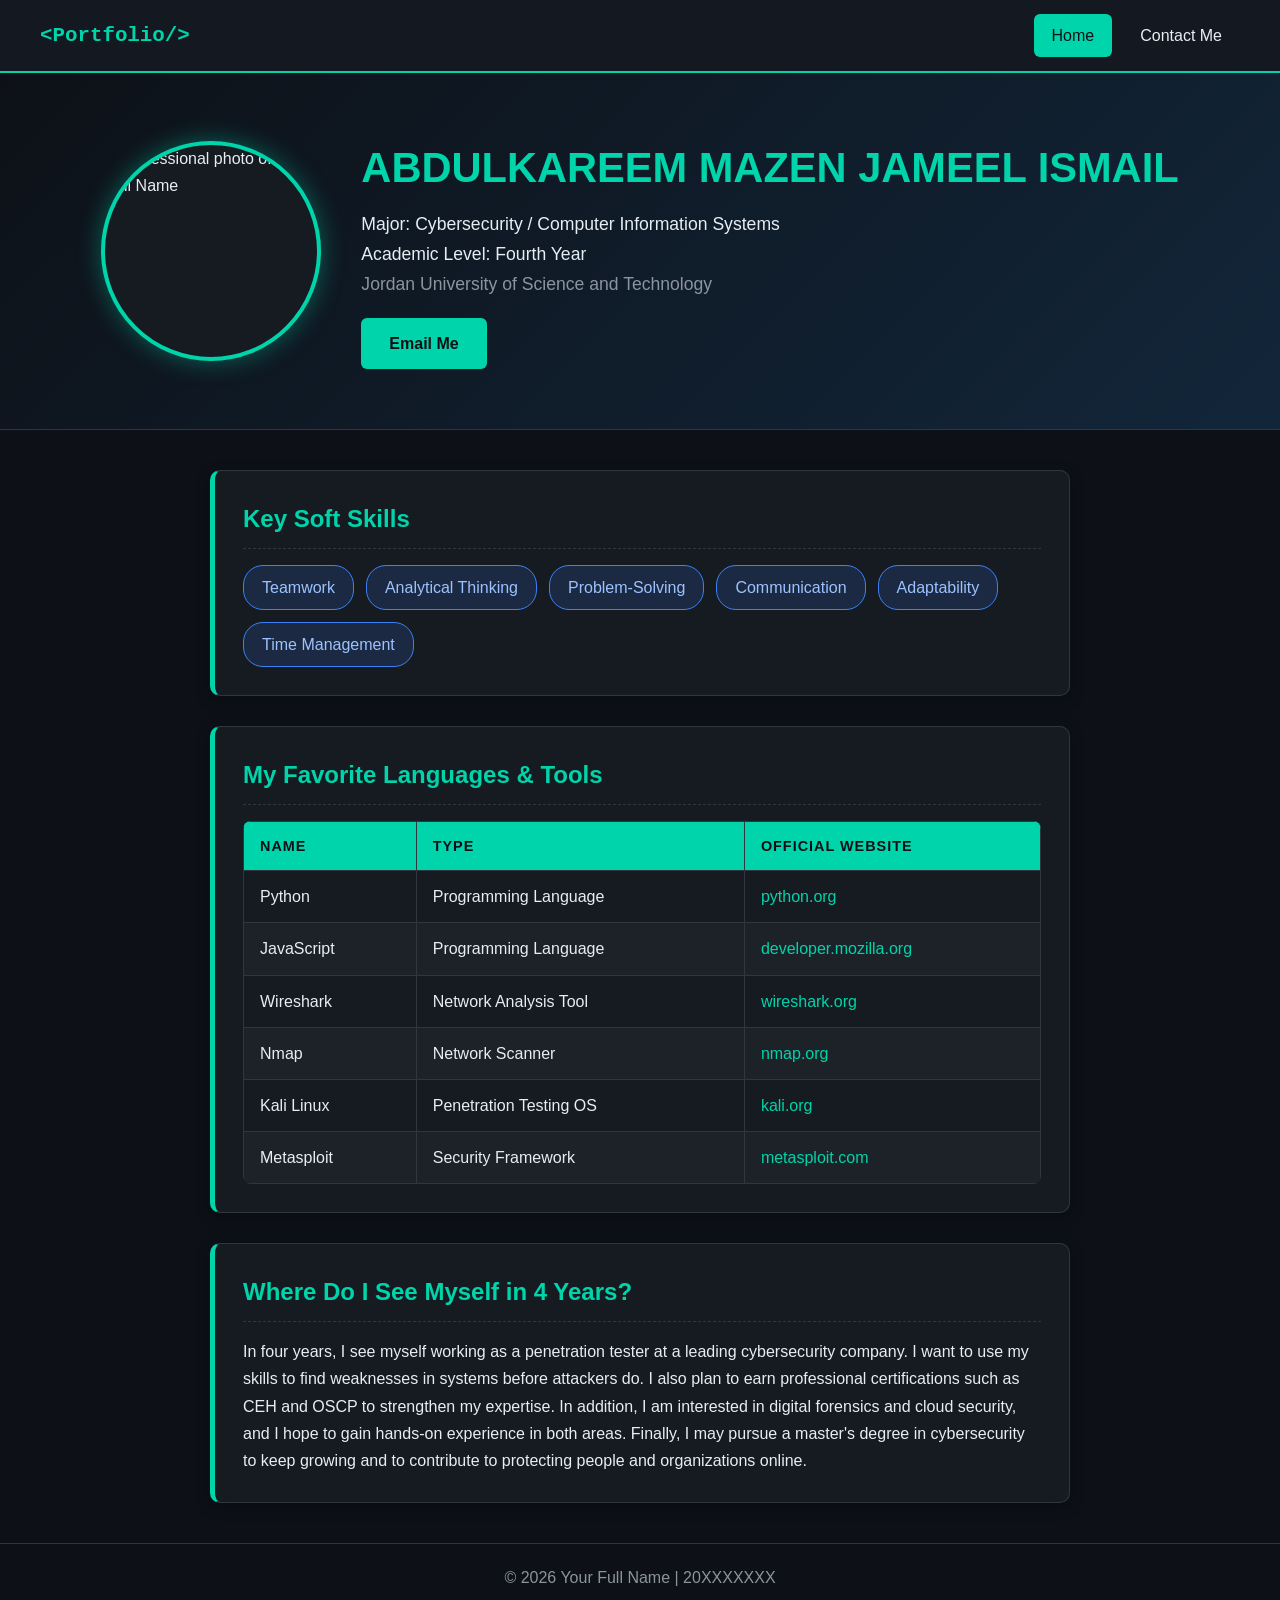
==== index.html @ eff6763c "Add files via upload" ====
<!DOCTYPE html>
<html lang="en">
<head>
  <meta charset="UTF-8">
  <meta name="viewport" content="width=device-width, initial-scale=1.0">
  <title> 179864 - ABDULKAREEM MAZEN JAMEEL ISMAIL | Portfolio</title>
  <link rel="stylesheet" href="style.css">
</head>
<body>

  <nav class="navbar">
    <span class="logo">&lt;Portfolio/&gt;</span>
    <ul class="menu">
      <li><a href="index.html" class="active">Home</a></li>
      <li><a href="contact.html">Contact Me</a></li>
    </ul>
  </nav>

  <header class="hero">
    <img src="photo.jpg" alt="Professional photo of Your Full Name" class="profile-photo">
    <div class="hero-text">
      <h1>ABDULKAREEM MAZEN JAMEEL ISMAIL</h1>
      <p class="major">Major: Cybersecurity / Computer Information Systems</p>
      <p class="level">Academic Level: Fourth Year</p>
      <p class="university">Jordan University of Science and Technology</p>
      <a class="btn" href="amismail24@cit.just.edu.jo">Email Me</a>
    </div>
  </header>

  <main>

    <section class="card">
      <h2>Key Soft Skills</h2>
      <ul class="skills">
        <li>Teamwork</li>
        <li>Analytical Thinking</li>
        <li>Problem-Solving</li>
        <li>Communication</li>
        <li>Adaptability</li>
        <li>Time Management</li>
      </ul>
    </section>

    <section class="card">
      <h2>My Favorite Languages &amp; Tools</h2>
      <table>
        <thead>
          <tr>
            <th>Name</th>
            <th>Type</th>
            <th>Official Website</th>
          </tr>
        </thead>
        <tbody>
          <tr>
            <td>Python</td>
            <td>Programming Language</td>
            <td><a href="https://www.python.org" target="_blank" rel="noopener">python.org</a></td>
          </tr>
          <tr>
            <td>JavaScript</td>
            <td>Programming Language</td>
            <td><a href="https://developer.mozilla.org/en-US/docs/Web/JavaScript" target="_blank" rel="noopener">developer.mozilla.org</a></td>
          </tr>
          <tr>
            <td>Wireshark</td>
            <td>Network Analysis Tool</td>
            <td><a href="https://www.wireshark.org" target="_blank" rel="noopener">wireshark.org</a></td>
          </tr>
          <tr>
            <td>Nmap</td>
            <td>Network Scanner</td>
            <td><a href="https://nmap.org" target="_blank" rel="noopener">nmap.org</a></td>
          </tr>
          <tr>
            <td>Kali Linux</td>
            <td>Penetration Testing OS</td>
            <td><a href="https://www.kali.org" target="_blank" rel="noopener">kali.org</a></td>
          </tr>
          <tr>
            <td>Metasploit</td>
            <td>Security Framework</td>
            <td><a href="https://www.metasploit.com" target="_blank" rel="noopener">metasploit.com</a></td>
          </tr>
        </tbody>
      </table>
    </section>

    <section class="card">
      <h2>Where Do I See Myself in 4 Years?</h2>
      <p>
        In four years, I see myself working as a penetration tester at a leading cybersecurity company.
        I want to use my skills to find weaknesses in systems before attackers do.
        I also plan to earn professional certifications such as CEH and OSCP to strengthen my expertise.
        In addition, I am interested in digital forensics and cloud security, and I hope to gain hands-on experience in both areas.
        Finally, I may pursue a master's degree in cybersecurity to keep growing and to contribute to protecting people and organizations online.
      </p>
    </section>

  </main>

  <footer>
    <p>&copy; 2026 Your Full Name | 20XXXXXXX</p>
  </footer>

</body>
</html>
---- style.css ----
:root {
  --bg: #0d1117;
  --card: #161b22;
  --border: #30363d;
  --text: #e6edf3;
  --muted: #8b949e;
  --accent: #00d4aa;
  --accent-2: #3b82f6;
}

* {
  box-sizing: border-box;
  margin: 0;
  padding: 0;
}

html {
  scroll-behavior: smooth;
}

body {
  font-family: "Segoe UI", Tahoma, Arial, sans-serif;
  background-color: var(--bg);
  color: var(--text);
  line-height: 1.7;
}

a {
  color: var(--accent);
  text-decoration: none;
}

a:hover {
  text-decoration: underline;
}

.navbar {
  position: sticky;
  top: 0;
  z-index: 10;
  display: flex;
  justify-content: space-between;
  align-items: center;
  padding: 14px 40px;
  background-color: rgba(22, 27, 34, 0.95);
  border-bottom: 2px solid var(--accent);
}

.logo {
  font-family: "Courier New", monospace;
  font-size: 1.3rem;
  font-weight: bold;
  color: var(--accent);
}

.menu {
  display: flex;
  gap: 10px;
  list-style: none;
}

.menu a {
  display: block;
  padding: 8px 18px;
  color: var(--text);
  border-radius: 6px;
  transition: background-color 0.3s, color 0.3s;
}

.menu a:hover,
.menu a.active {
  background-color: var(--accent);
  color: var(--bg);
  text-decoration: none;
}

.hero {
  display: flex;
  align-items: center;
  justify-content: center;
  gap: 40px;
  flex-wrap: wrap;
  padding: 60px 20px;
  background: linear-gradient(135deg, #0d1117 0%, #12263a 100%);
  border-bottom: 1px solid var(--border);
}

.profile-photo {
  width: 220px;
  height: 220px;
  object-fit: cover;
  border-radius: 50%;
  border: 4px solid var(--accent);
  box-shadow: 0 0 25px rgba(0, 212, 170, 0.4);
  background-color: var(--card);
}

.hero-text h1 {
  font-size: 2.6rem;
  color: var(--accent);
  margin-bottom: 6px;
}

.hero-text p {
  font-size: 1.1rem;
  color: var(--text);
}

.hero-text .university {
  color: var(--muted);
  margin-bottom: 18px;
}

main {
  max-width: 900px;
  margin: 40px auto;
  padding: 0 20px;
}

.card {
  background-color: var(--card);
  border: 1px solid var(--border);
  border-left: 5px solid var(--accent);
  border-radius: 10px;
  padding: 28px;
  margin-bottom: 30px;
  box-shadow: 0 4px 14px rgba(0, 0, 0, 0.35);
  transition: transform 0.3s;
}

.card:hover {
  transform: translateY(-4px);
}

.card h2 {
  color: var(--accent);
  margin-bottom: 16px;
  padding-bottom: 8px;
  border-bottom: 1px dashed var(--border);
}

.skills {
  display: flex;
  flex-wrap: wrap;
  gap: 12px;
  list-style: none;
}

.skills li {
  padding: 8px 18px;
  background-color: rgba(59, 130, 246, 0.15);
  border: 1px solid var(--accent-2);
  border-radius: 20px;
  color: #9cc2ff;
  transition: background-color 0.3s;
}

.skills li:hover {
  background-color: var(--accent-2);
  color: #fff;
}

table {
  width: 100%;
  border-collapse: collapse;
  overflow: hidden;
  border-radius: 8px;
}

th,
td {
  padding: 12px 16px;
  text-align: left;
  border: 1px solid var(--border);
}

th {
  background-color: var(--accent);
  color: var(--bg);
  text-transform: uppercase;
  letter-spacing: 1px;
  font-size: 0.9rem;
}

tbody tr:nth-child(even) {
  background-color: rgba(255, 255, 255, 0.03);
}

tbody tr:hover {
  background-color: rgba(0, 212, 170, 0.12);
}

.btn {
  display: inline-block;
  padding: 12px 28px;
  background-color: var(--accent);
  color: var(--bg);
  font-size: 1rem;
  font-weight: bold;
  border: none;
  border-radius: 6px;
  cursor: pointer;
  transition: background-color 0.3s, transform 0.2s;
}

.btn:hover {
  background-color: #00f0c4;
  transform: scale(1.05);
  text-decoration: none;
}

.form-card {
  max-width: 600px;
  margin: 0 auto 30px;
}

.subtitle {
  color: var(--muted);
  margin-bottom: 20px;
}

form label {
  display: block;
  margin: 14px 0 6px;
  font-weight: 600;
}

form input,
form select,
form textarea {
  width: 100%;
  padding: 10px 12px;
  font-family: inherit;
  font-size: 1rem;
  color: var(--text);
  background-color: var(--bg);
  border: 1px solid var(--border);
  border-radius: 6px;
  outline: none;
  transition: border-color 0.3s, box-shadow 0.3s;
}

form input:focus,
form select:focus,
form textarea:focus {
  border-color: var(--accent);
  box-shadow: 0 0 6px rgba(0, 212, 170, 0.5);
}

.error {
  min-height: 24px;
  margin: 12px 0;
  color: #ff6b6b;
  font-weight: 600;
}

footer {
  text-align: center;
  padding: 20px;
  color: var(--muted);
  border-top: 1px solid var(--border);
}

@media (max-width: 600px) {
  .navbar {
    padding: 12px 16px;
  }

  .hero-text {
    text-align: center;
  }

  .hero-text h1 {
    font-size: 2rem;
  }

  th,
  td {
    padding: 8px;
    font-size: 0.9rem;
  }
}
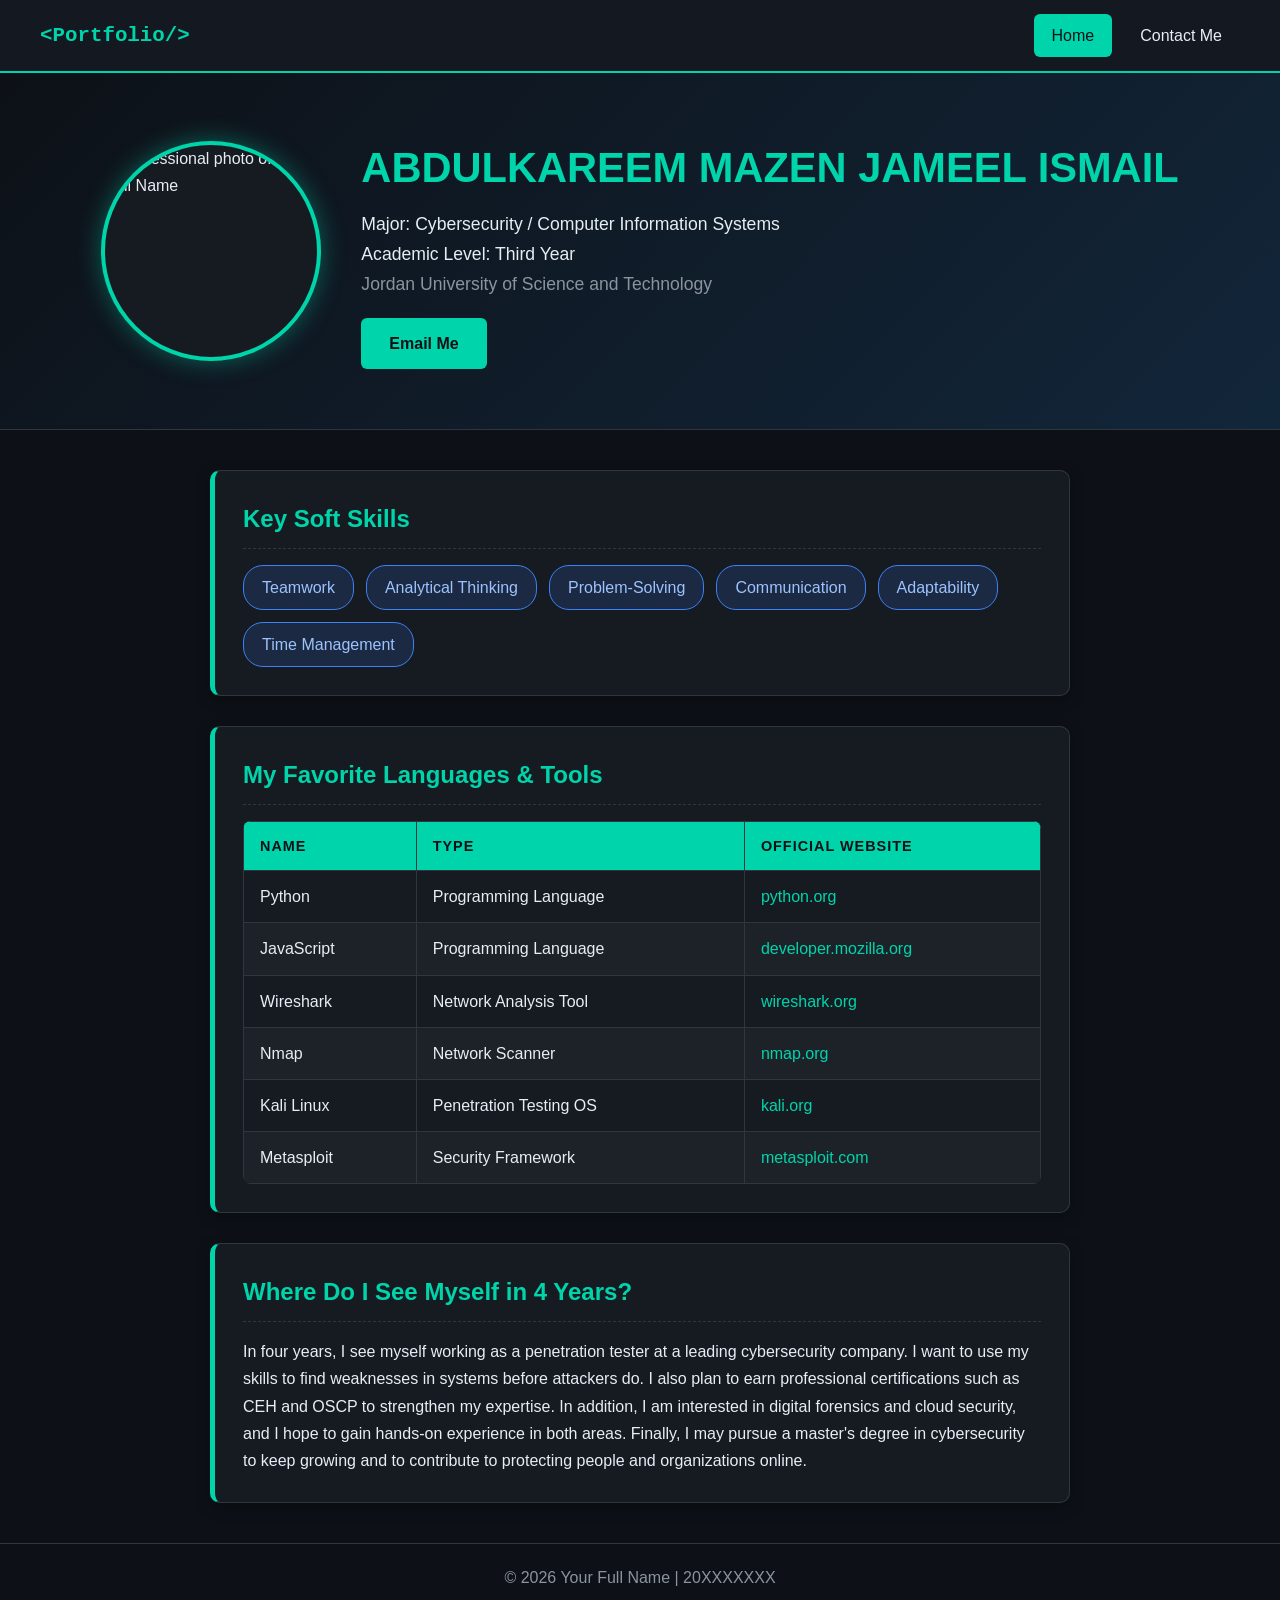
==== commit b02b5a5a: "Update index.html" ====
--- a/index.html
+++ b/index.html
@@ -21,7 +21,7 @@
     <div class="hero-text">
       <h1>ABDULKAREEM MAZEN JAMEEL ISMAIL</h1>
       <p class="major">Major: Cybersecurity / Computer Information Systems</p>
-      <p class="level">Academic Level: Fourth Year</p>
+      <p class="level">Academic Level: Third Year</p>
       <p class="university">Jordan University of Science and Technology</p>
       <a class="btn" href="amismail24@cit.just.edu.jo">Email Me</a>
     </div>
@@ -104,4 +104,4 @@
   </footer>
 
 </body>
-</html>+</html>
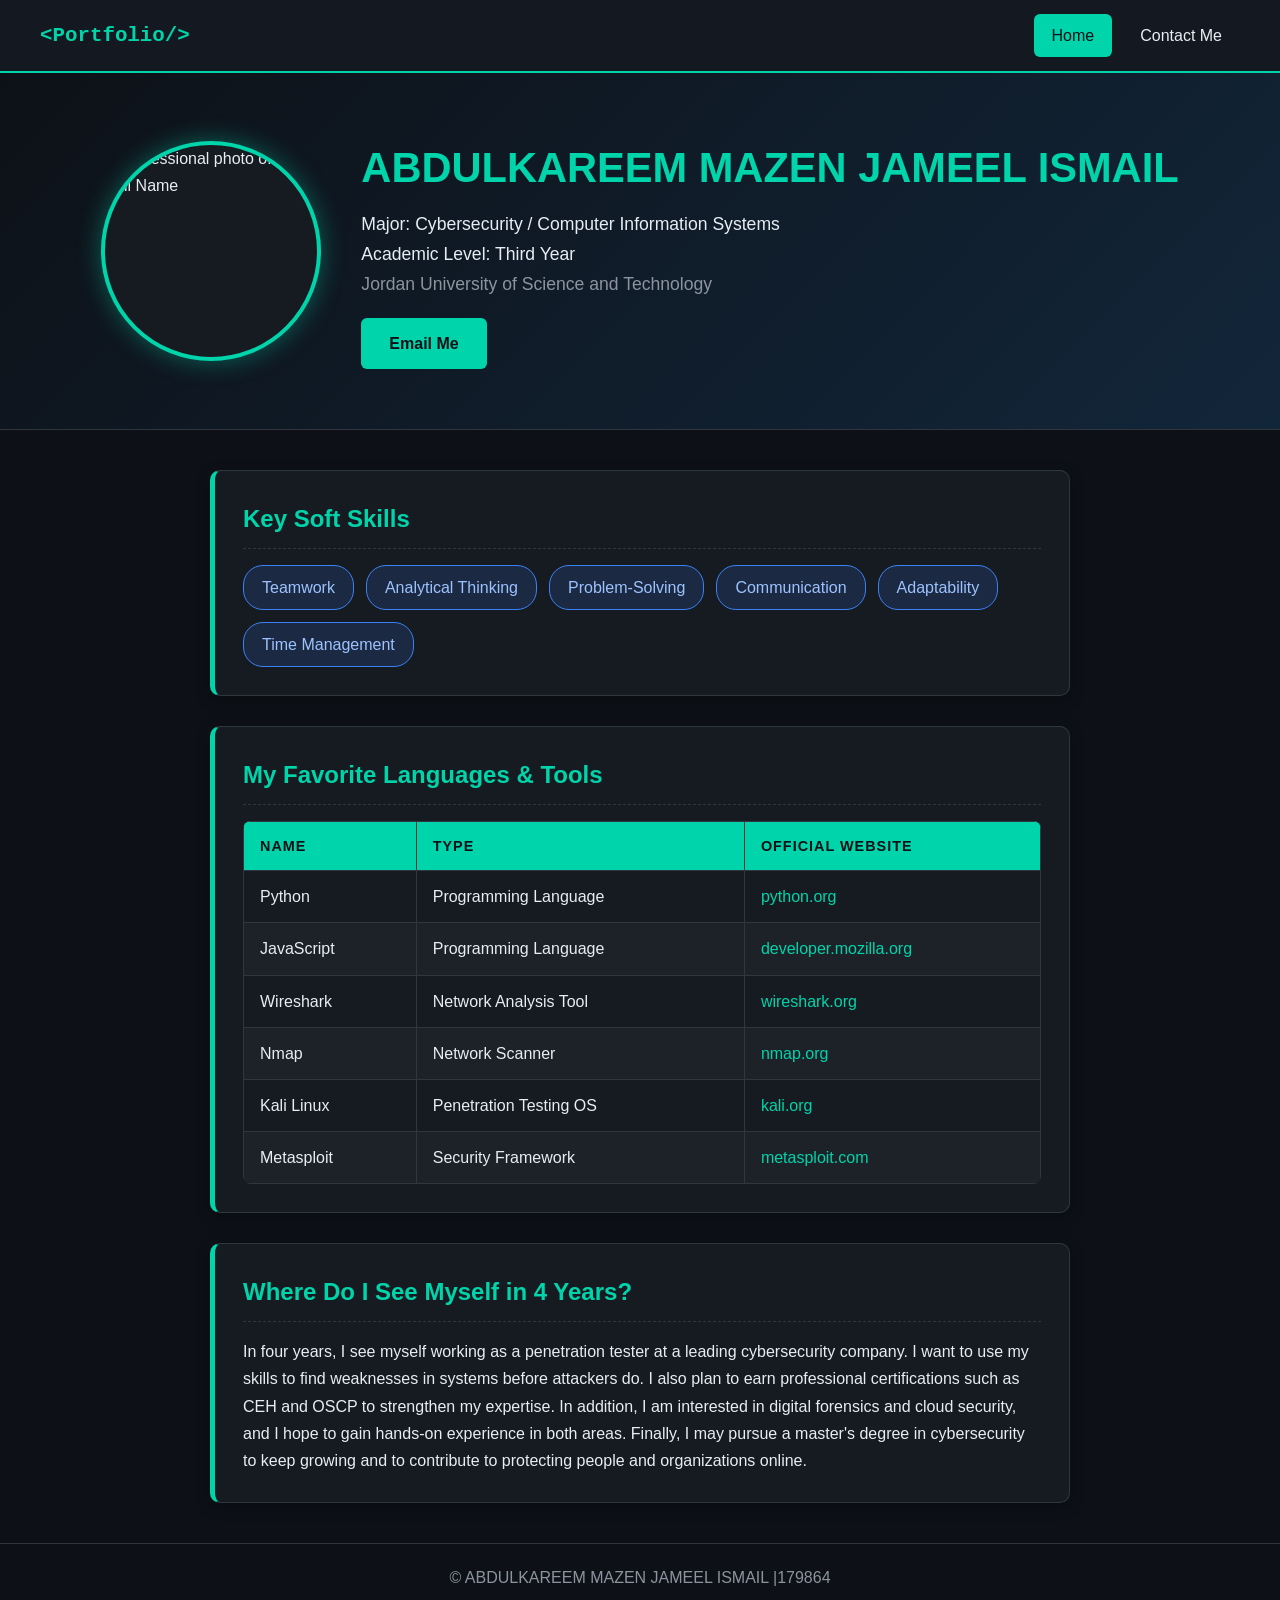
==== commit 55b9a268: "Update index.html" ====
--- a/index.html
+++ b/index.html
@@ -100,7 +100,7 @@
   </main>
 
   <footer>
-    <p>&copy; 2026 Your Full Name | 20XXXXXXX</p>
+    <p>&copy; ABDULKAREEM MAZEN JAMEEL ISMAIL |179864 </p>
   </footer>
 
 </body>
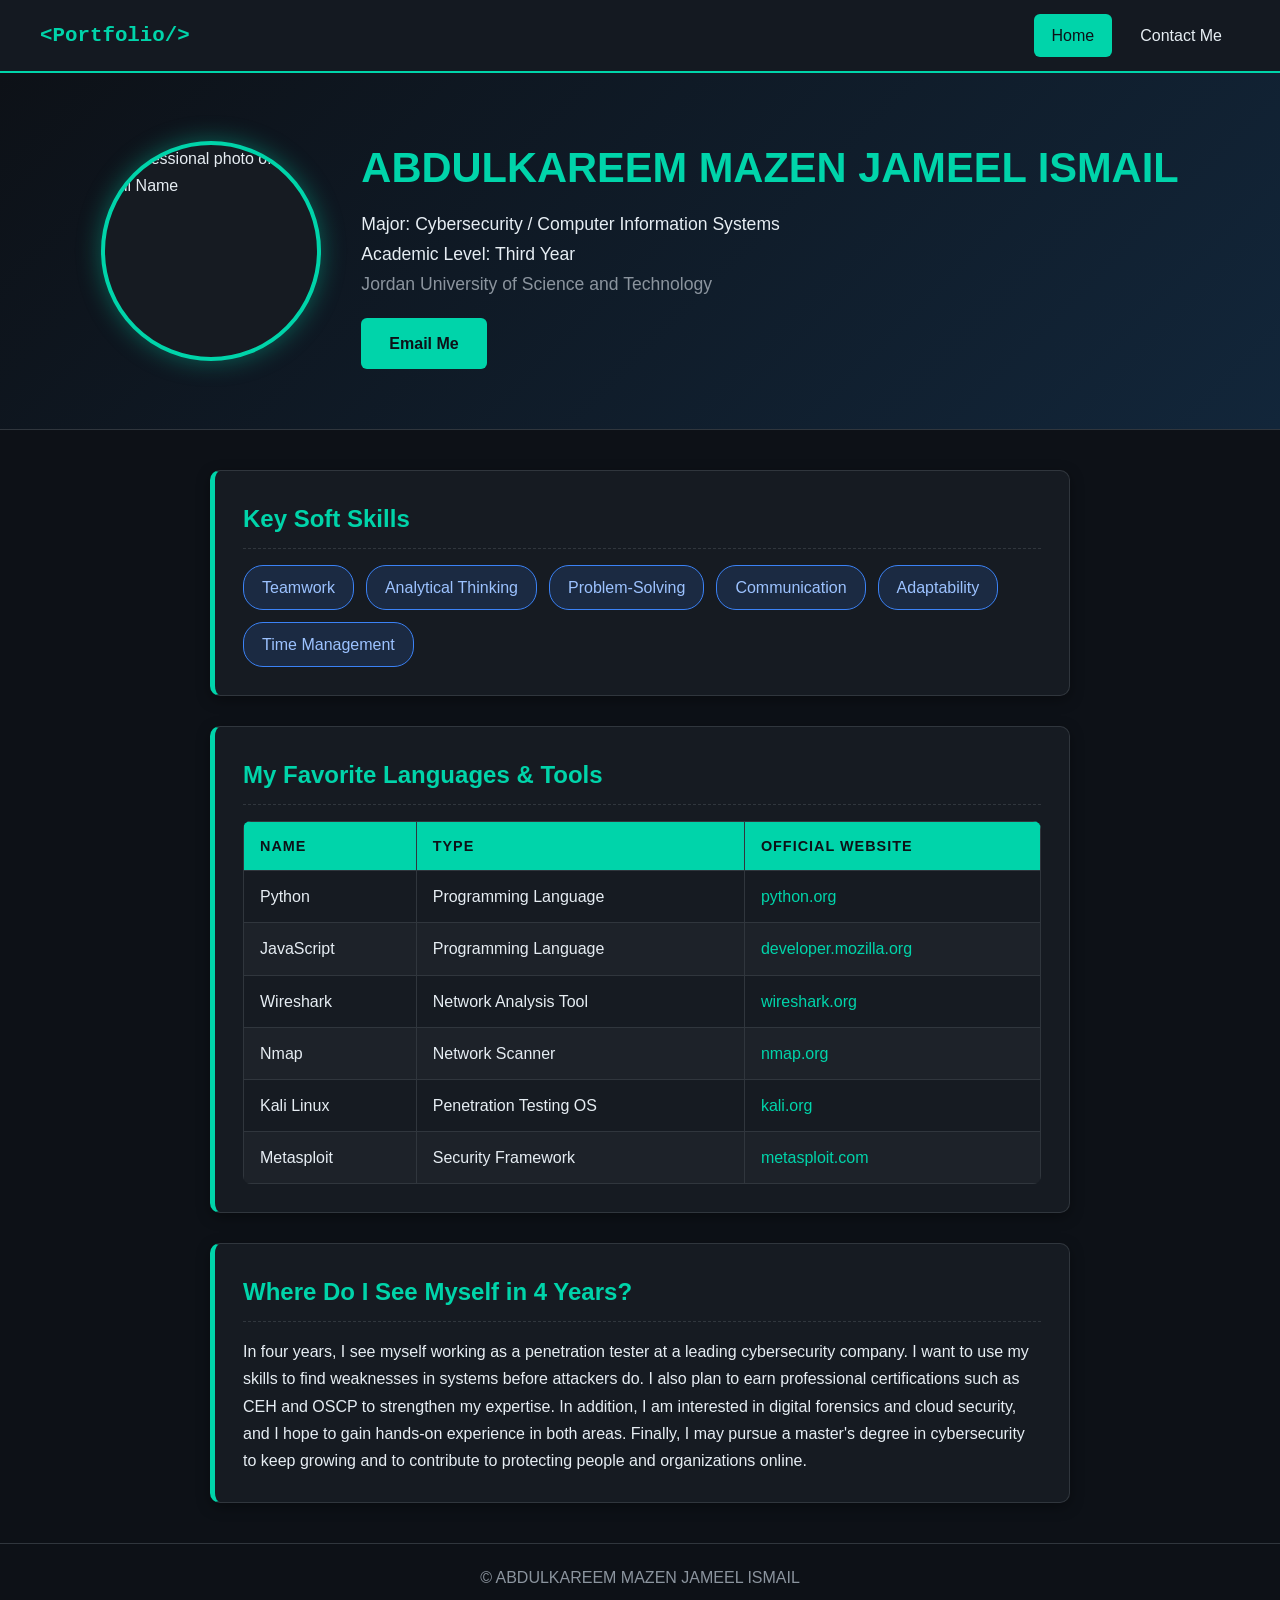
==== commit c586f408: "Fix HTML formatting and structure" ====
--- a/index.html
+++ b/index.html
@@ -3,7 +3,7 @@
 <head>
   <meta charset="UTF-8">
   <meta name="viewport" content="width=device-width, initial-scale=1.0">
-  <title> 179864 - ABDULKAREEM MAZEN JAMEEL ISMAIL | Portfolio</title>
+  <title>  ABDULKAREEM MAZEN JAMEEL ISMAIL | Portfolio</title>
   <link rel="stylesheet" href="style.css">
 </head>
 <body>
@@ -100,7 +100,7 @@
   </main>
 
   <footer>
-    <p>&copy; ABDULKAREEM MAZEN JAMEEL ISMAIL |179864 </p>
+    <p>&copy; ABDULKAREEM MAZEN JAMEEL ISMAIL  </p>
   </footer>
 
 </body>
